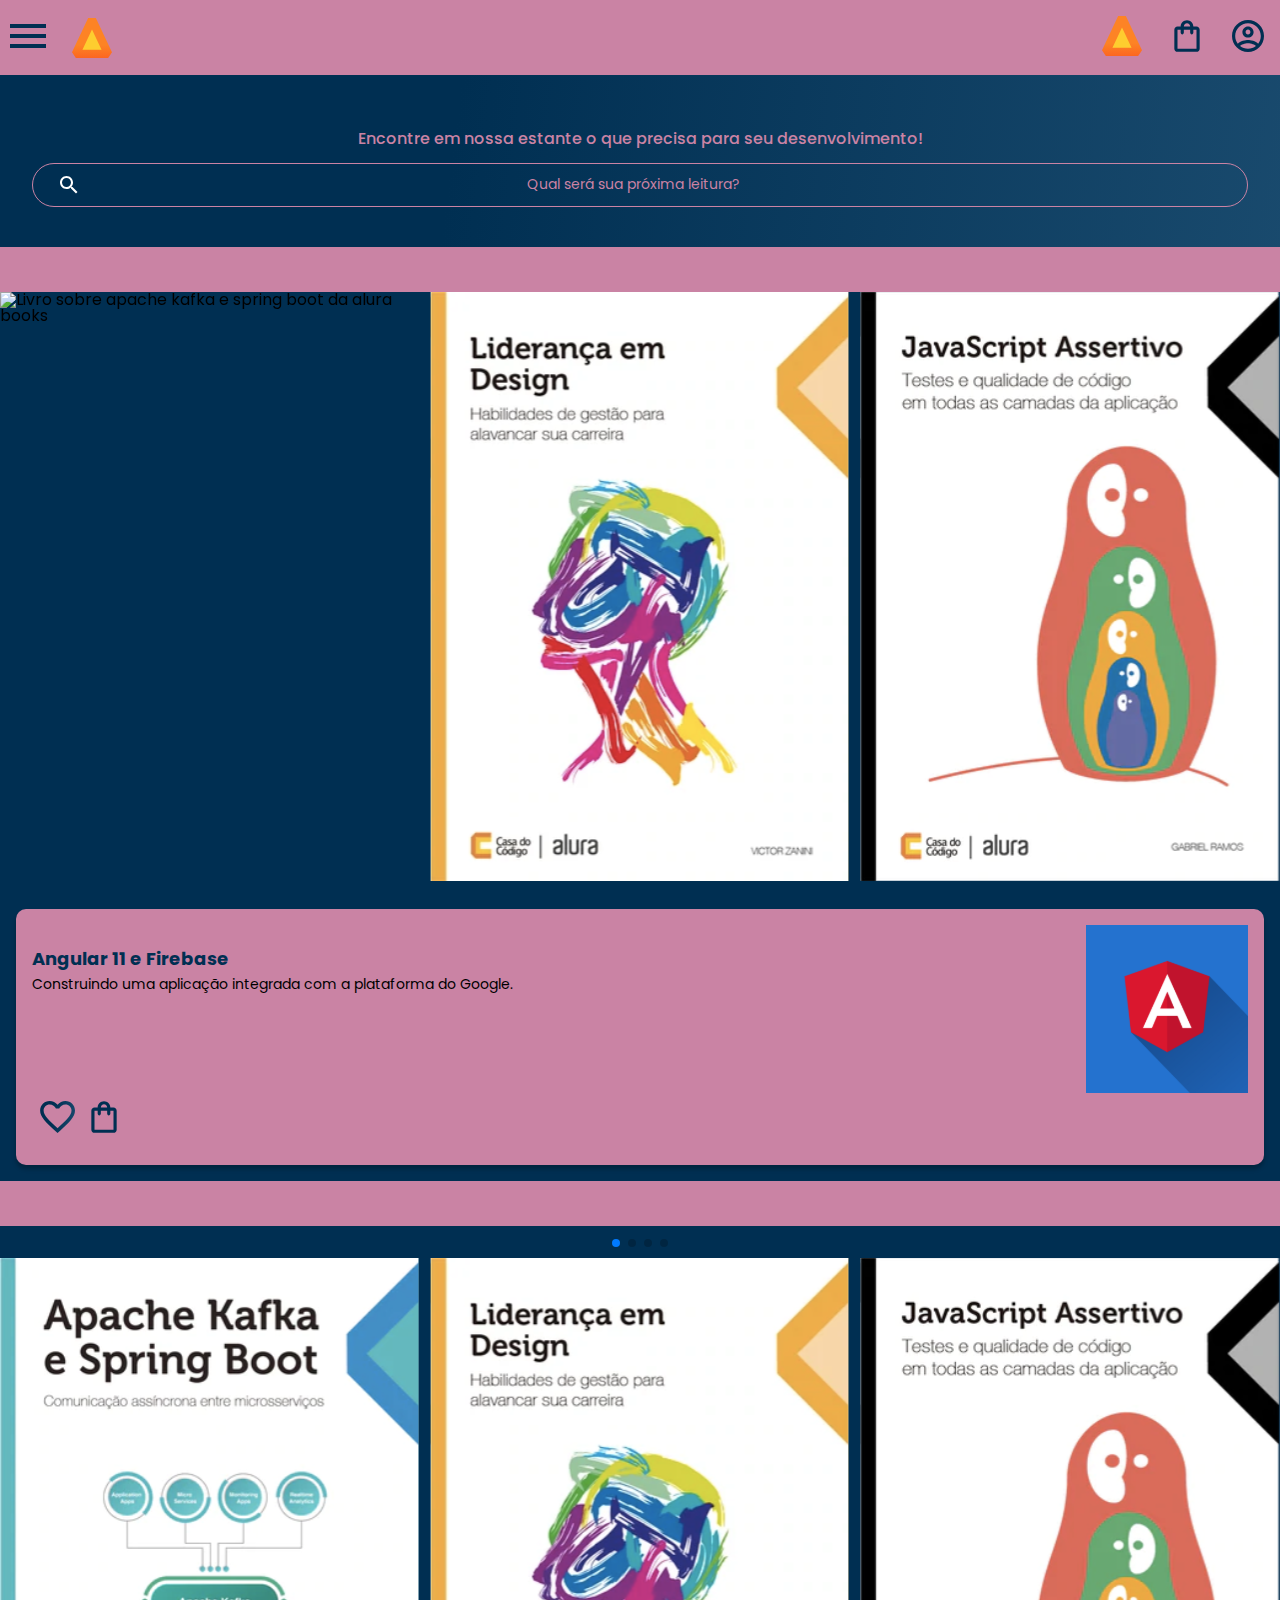
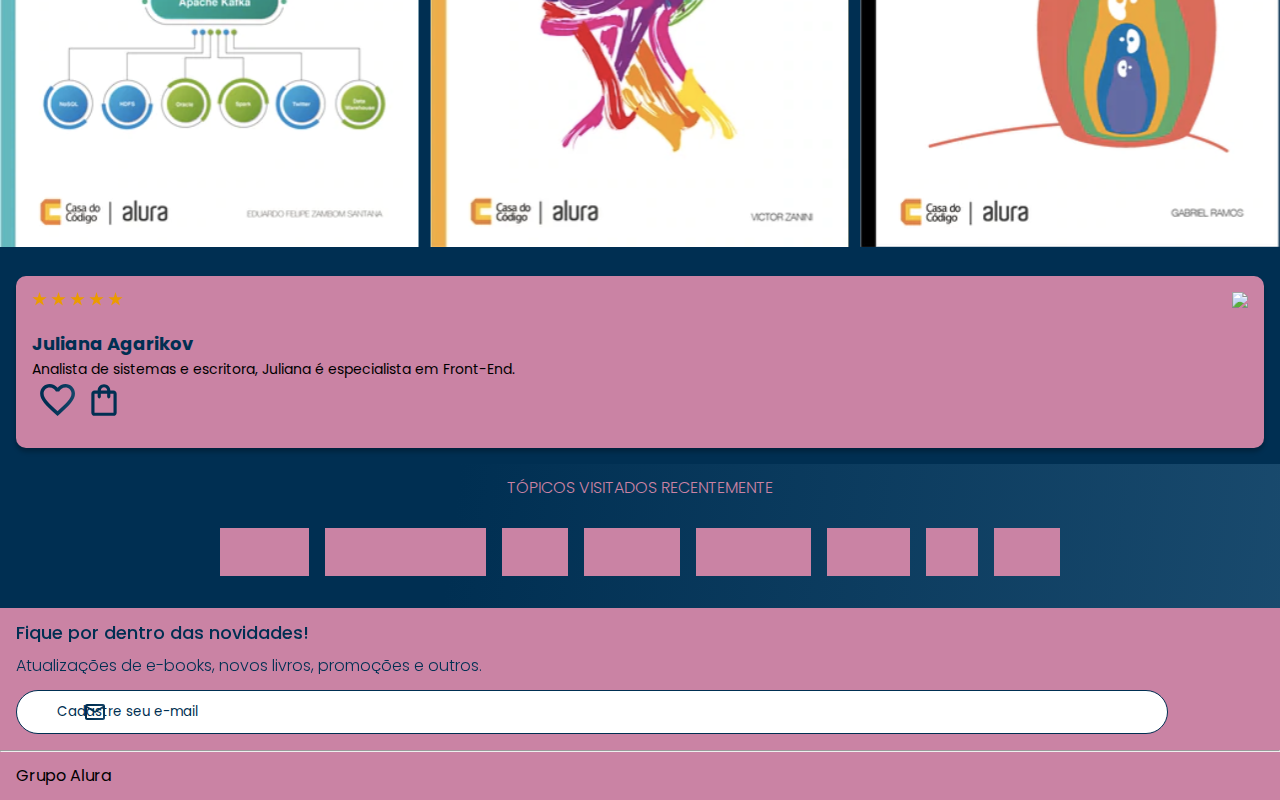
==== books/alura-books-aula12/index.html @ 5cb483cc "Add files via upload" ====
<!DOCTYPE html>
<html>

<head>
  <meta charset="UTF-8">
  <meta name="viewport" content="width=device-width, initial-scale=1.0">
  <title>AluraBooks</title>
  <link rel="stylesheet" href="reset.css">
  <link rel="preconnect" href="https://fonts.googleapis.com">
  <link rel="preconnect" href="https://fonts.gstatic.com" crossorigin>
  <link href="https://fonts.googleapis.com/css2?family=Poppins:wght@300;400;500;700&display=swap" rel="stylesheet">
  <link rel="stylesheet" href="https://cdn.jsdelivr.net/npm/swiper@11/swiper-bundle.min.css" />
  <link rel="stylesheet" href="styles.css">
</head>

<body>
  <header class="cabeçalho">
    <div class="container">
      <input type="checkbox" id="menu" class="container__botao">
      <label for="menu">
        <span class="cabeçalho__menu-hamburguer container__imagem"></span>
      </label>
      <ul class="lista-menu">
        <li class="lista-menu__titulo">Categorias</li>
        <li class="lista-menu__item">
          <a href="#" class="lista-menu__link">Programação</a>
        </li>
        <li class="lista-menu__item">
          <a href="#" class="lista-menu__link">Front-end</a>
        </li>
        <li class="lista-menu__item">
          <a href="#" class="lista-menu__link">Infraestrutura</a>
        </li>
        <li class="lista-menu__item">
          <a href="#" class="lista-menu__link">Business</a>
        </li>
        <li class="lista-menu__item">
          <a href="#" class="lista-menu__link">Design & UX</a>
        </li>
      </ul>
      <img src="img/Logo.svg" alt="Logo da Alurabooks" class="container__imagem">
    </div>
    <div class="container">
      <a href="#"><img src="img/Logo.svg" alt="Meus favoritos" class="container__imagem"></a>
      <a href="#"><img src="img/Compras.svg" alt="Carrinhos de compras" class="container__imagem"></a>
      <a href="#"><img src="img/Usuario.svg" alt="Meu perfil" class="container__imagem"></a>
    </div>
  </header>

  <section class="banner">
    <h2 class="banner__titulo"></h2>
    <p class="banner__texto">Encontre em nossa estante o que precisa para seu desenvolvimento!</p>
    <input type="search" class="banner__pesquisa" placeholder="Qual será sua próxima leitura?">
  </section>

  <section class="carrossel">
    <h2 class="carrossel__titulo">Novos lançamentos</h2>
    <!-- Slider main container -->
    <div class="swiper">
      <!-- Additional required wrapper -->
      <div class="swiper-wrapper">
        <!-- Slides -->
        <div class="swiper-slide"><img src="img/Apachekafka.svg"
            alt="Livro sobre apache kafka e spring boot da alura books"></div>
        <div class="swiper-slide"><img src="img/Liderança.svg"
            alt="Livro sobre liderança em design design da alura books"></div>
        <div class="swiper-slide"><img src="img/Javascript.svg" alt="Livro sobre javascript assertivo da alura books">
        </div>
        <div class="swiper-slide">
          <img src="img/Guia Front-end.svg" alt="Livro Guia front end" />
        </div>
        <div class="swiper-slide">
          <img src="img/Portugol.svg" alt="Livro sobre portugol" />
        </div>
        <div class="swiper-slide">
          <img src="img/Acessibilidade.svg" alt="Livro sobre acessibilidade" />
        </div>
      </div>

      <!-- If we need navigation buttons -->
      <div class="swiper-button-prev"></div>
      <div class="swiper-button-next"></div>

    </div>

    <div class="card">
      <div class="card__descrição">
        <div class="descrição">
          <h3 class="descrição__titulo">Talvez você também se interesse por...</h3>
          <h2 class="descrição__titulo-livro">Angular 11 e Firebase</h2>
          <p class="descrição__texto">
            Construindo uma aplicação integrada com a plataforma do Google.
          </p>
        </div>
        <img src="img/Angular.svg" class="descrição__imagem" />
      </div>
      <div class="card__botões">
        <ul class="botões">
          <li class="botões__item">
            <img src="img/Favoritos.svg" alt="Favoritar livro" />
          </li>
          <li class="botões__item">
            <img src="img/Compras.svg" alt="Adicionar no carrinho de compras" />
          </li>
        </ul>
        <a href="#" class="botões__ancora">Saiba mais</a>
      </div>
    </div>

  </section>

  <section class=”carrossel”>
    <h2 class="carrossel__titulo">Mais vendidos</h2>
    <div class="swiper">
      <!-- Additional required wrapper -->
      <!-- If we need pagination -->
      <div class="swiper-pagination"></div>

      <div class="swiper-wrapper">
        <!-- Slides -->
        <div class="swiper-slide"><img src="img/ApacheKafka.svg"
            alt="Livro sobre apache kafka e spring boot da alura books"></div>
        <div class="swiper-slide"><img src="img/Liderança.svg" alt="Livro sobre liderança em design da alura books">
        </div>
        <div class="swiper-slide"><img src="img/Javascript.svg" alt="Livro sobre javascript assertivo da alurabooks">
        </div>
        <div class="swiper-slide"><img src="img/Guia Front-end.svg" alt="Livro Guia front end"></div>
        <div class="swiper-slide"><img src="img/Portugol.svg" alt="Livro sobre portugol"></div>
        <div class="swiper-slide"><img src="img/Acessibilidade.svg" alt="livro sobre acessibilidade"></div>
      </div>

      <!-- If we need navigation buttons -->
      <div class="swiper-button-prev"></div>
      <div class="swiper-button-next"></div>
    </div>

    <div class="card">
      <!-- 1º linha -->
      <div class="card__descrição">
        <!-- 1º coluna -->
        <div class="descrição">
          <img src="img/Estrelinhas.svg" alt="Avaliação 5 estrelas">
          <h3 class="descrição__titulo">Autora do Mês</h3>
          <h2 class="descrição__titulo-livro">Juliana Agarikov</h2>
          <p class="descrição__texto">Analista de sistemas e escritora, Juliana é especialista em Front-End.
          </p>
        </div>
        <!-- 2º coluna -->
        <img src="img/Escritora.svg" class="descrição__imagem">
      </div>

      <!-- 2º linha -->
      <div class="card__botões">
        <!-- 1º coluna -->
        <ul class="botões">
          <li class="botões__item"><img src="img/Favoritos.svg" alt="Favoritar livro"></li>
          <li class="botões__item"><img src="img/Compras.svg" alt="Adicionar no carrinho de compras"></li>
        </ul>
        <!-- 2º coluna -->
        <a href="#" class="botões__ancora">Saiba mais</a>
      </div>
    </div>



  </section>

  <section class="tópicos">
    <h2 class="tópicos__titulo">TÓPICOS VISITADOS RECENTEMENTE</h2>
    <ul class="tópicos__lista">
      <li class="tópicos__item"><a href="#" class="tópicos__link">Android</a></li>
      <li class="tópicos__item">
        <a href="#" class="tópicos__link">Marketing Digital</a>
      </li>
      <li class="tópicos__item">
        <a href="#" class="tópicos__link">Agile</a>
      </li>
      <li class="tópicos__item">
        <a href="#" class="tópicos__link">Startups</a>
      </li>
      <li class="tópicos__item">
        <a href="#" class="tópicos__link">HTML & CSS</a>
      </li>
      <li class="tópicos__item">
        <a href="#" class="tópicos__link">Python</a>
      </li>
      <li class="tópicos__item">
        <a href="#" class="tópicos__link">OO</a>
      </li>
      <li class="tópicos__item">
        <a href="#" class="tópicos__link">Java</a>
      </li>
    </ul>
  </section>

  <section class="contato">
    <h2 class="contato__titulo">Fique por dentro das novidades!</h2>
    <p class="contato__texto">
      Atualizações de e-books, novos livros, promoções e outros.
    </p>
    <input type="email" placeholder="Cadastre seu e-mail" class="contato__email" />
  </section>

  <hr />

  <footer class="rodapé">
    <h2 class="rodapé__titulo">Grupo Alura</h2>
  </footer>

  <script src="https://cdn.jsdelivr.net/npm/swiper@11/swiper-bundle.min.js"></script>
  <script>
    const swiper = new Swiper(".swiper", {
      spaceBetween: 10,
      slidesPerView: 3,
      pagination: {
        el: ".swiper-pagination",
        type: "bullets",
      },
    });
  </script>
</body>

</html>
---- books/alura-books-aula12/styles.css ----
@import url("styles/header.css");
@import url("styles/banner.css");
@import url("styles/carrossel.css");
@import url("styles/topicos.css");
@import url("styles/contato.css");
@import url("styles/rodapé.css");

:root {
    --cor-de-fundo: #002F52;
    --branco: #ca83a4;
    --laranja: #ca83a4;;
    --azul-degrade: linear-gradient(97.54deg, #002f52 35.49%, #326589 165.37%);
    --fonte-principal: "Poppins";
    --azul: #002F52;
}

body {
    background-color: var(--cor-de-fundo);
    font-family: var(--fonte-principal);
    font-size: 16px;
    font-weight: 400;
}
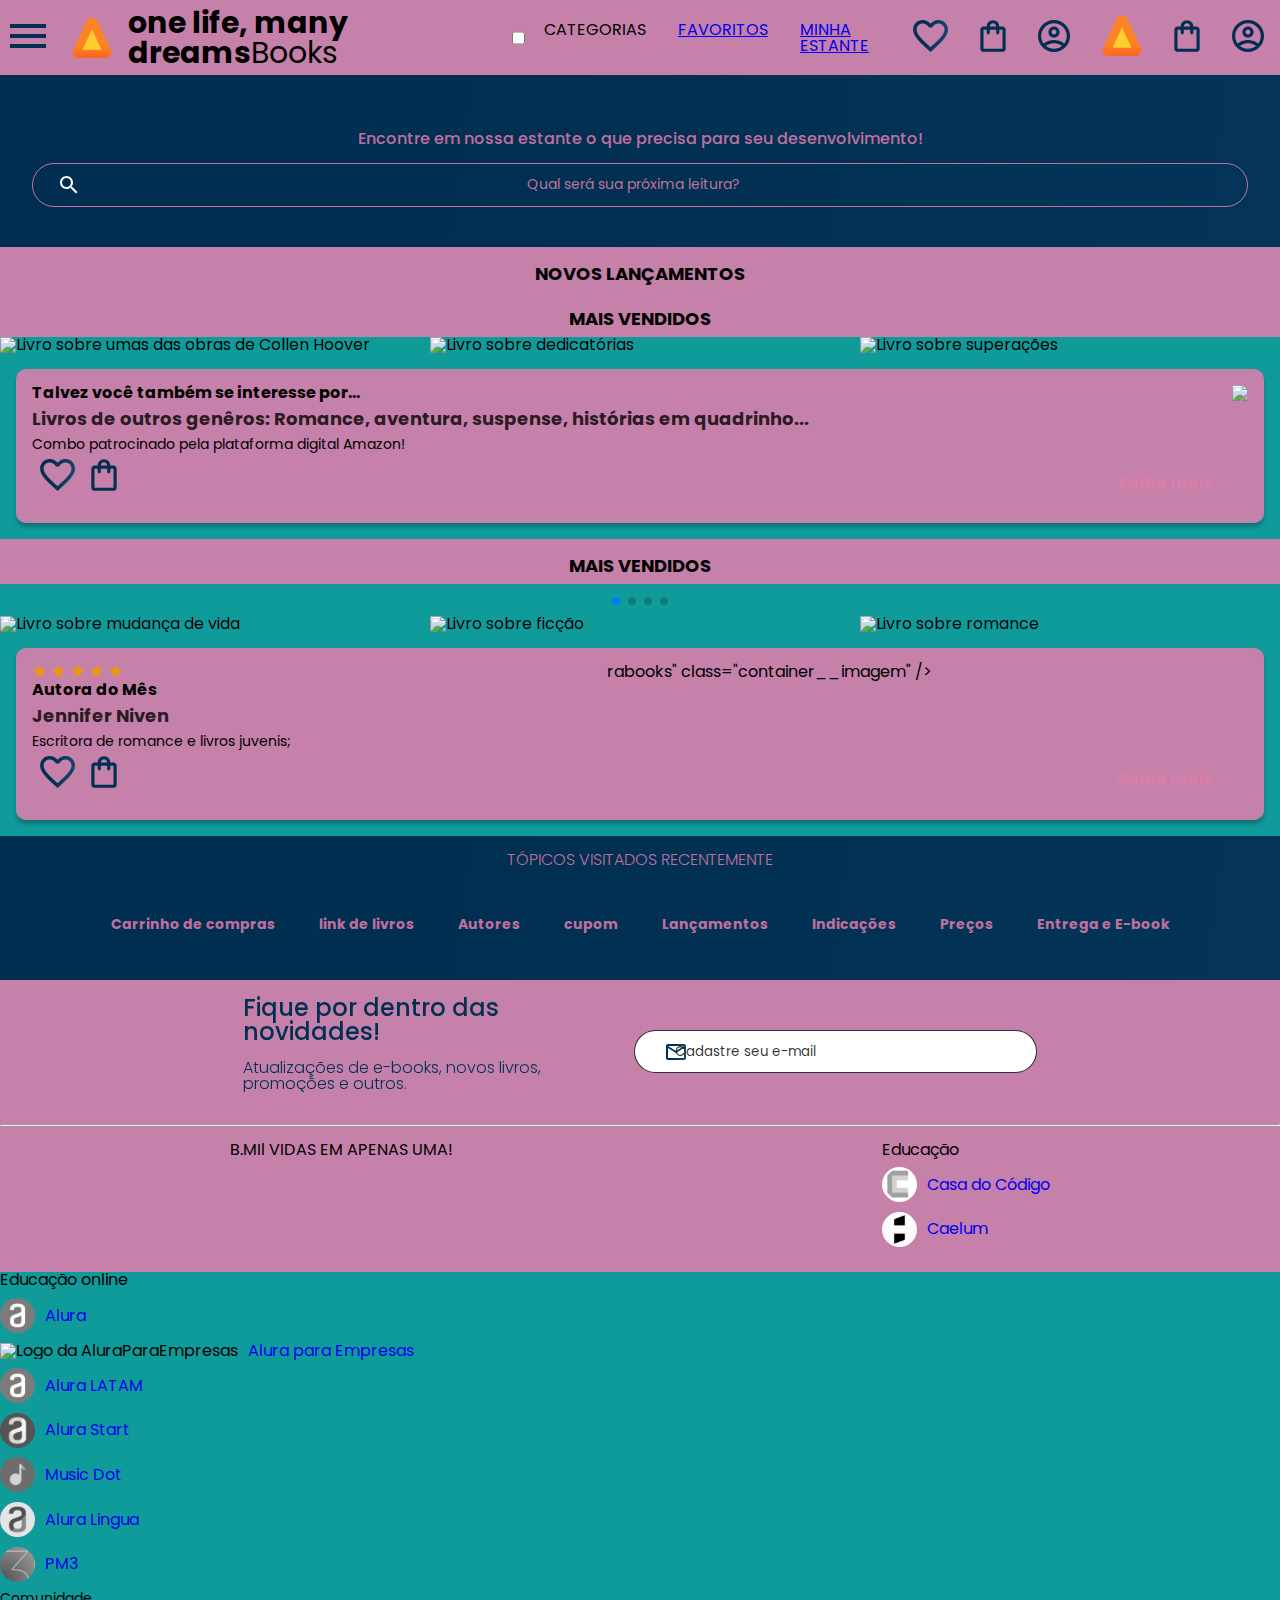
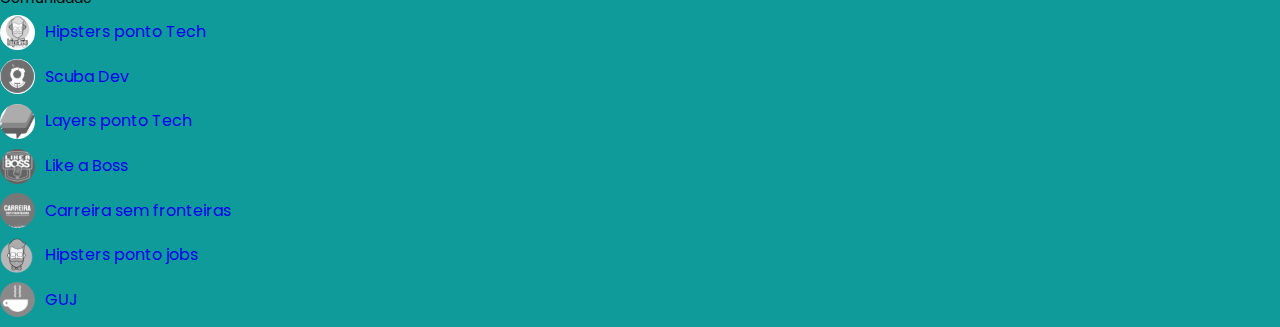
==== commit 3db1e901: "Add files via upload" ====
--- a/books/alura-books-aula12/index.html
+++ b/books/alura-books-aula12/index.html
@@ -4,12 +4,13 @@
 <head>
   <meta charset="UTF-8">
   <meta name="viewport" content="width=device-width, initial-scale=1.0">
-  <title>AluraBooks</title>
+  <title>Biblioteca Mil vidas em apenas uma!</title>
   <link rel="stylesheet" href="reset.css">
   <link rel="preconnect" href="https://fonts.googleapis.com">
   <link rel="preconnect" href="https://fonts.gstatic.com" crossorigin>
   <link href="https://fonts.googleapis.com/css2?family=Poppins:wght@300;400;500;700&display=swap" rel="stylesheet">
   <link rel="stylesheet" href="https://cdn.jsdelivr.net/npm/swiper@11/swiper-bundle.min.css" />
+  <link href="https://fonts.googleapis.com/css?family=Josefin+Sans:wght@400;700&display=swap" rel="stylesheet">
   <link rel="stylesheet" href="styles.css">
 </head>
 
@@ -20,31 +21,49 @@
       <label for="menu">
         <span class="cabeçalho__menu-hamburguer container__imagem"></span>
       </label>
-      <ul class="lista-menu">
-        <li class="lista-menu__titulo">Categorias</li>
-        <li class="lista-menu__item">
-          <a href="#" class="lista-menu__link">Programação</a>
-        </li>
-        <li class="lista-menu__item">
-          <a href="#" class="lista-menu__link">Front-end</a>
-        </li>
-        <li class="lista-menu__item">
-          <a href="#" class="lista-menu__link">Infraestrutura</a>
-        </li>
-        <li class="lista-menu__item">
-          <a href="#" class="lista-menu__link">Business</a>
-        </li>
-        <li class="lista-menu__item">
-          <a href="#" class="lista-menu__link">Design & UX</a>
-        </li>
-      </ul>
+      <ul class="lista-menu"
+    li class="lista-menu item">
+        <a href="#" class="lista-menu_link">Programação</a>
+    </li>
+    <li class="lista-menu item">
+        <a href="#" class="lista-menu_link">Front-end</a>
+    </li>
+    <li class="lista-menu__item">
+        <a href="#" class="lista-menu_link">Infraestrutura</a>
+    </li>
+    <li class="lista-menu_item">
+        <a href="#" class="lista-menu_link">Business</a>
+    </li>
+    <li class="lista-menu_item">
+        <a href="#" class="lista-menu_link">Design & UX</a>
+    </li>
+</ul>
       <img src="img/Logo.svg" alt="Logo da Alurabooks" class="container__imagem">
-    </div>
+      <h1 class="container__titulo"> <b class="container__titulo--negrito">one life, many dreams</b>Books</h1>
+    </div>
+   
+<ul class="opções">
+  <input type="checkbox" id="opções-menu" class="opções_botão">
+  <label for="opções-menu">
+      <li class="opções_item">Categorias</li>
+  </label>
+
+  <li class="opções_item"><a href="#" class="opções_link">Favoritos</a></li>
+  <li class="opções_item"><a href="#" class="opções_link">Minha estante</a></li>
+</ul>
+
+ 
     <div class="container">
-      <a href="#"><img src="img/Logo.svg" alt="Meus favoritos" class="container__imagem"></a>
+      <a href="#"><img src="img/Favoritos.svg" alt="Meus favoritos" class="container__imagem container__imagem-transparente"></a>
       <a href="#"><img src="img/Compras.svg" alt="Carrinhos de compras" class="container__imagem"></a>
       <a href="#"><img src="img/Usuario.svg" alt="Meu perfil" class="container__imagem"></a>
-    </div>
+  </div>
+  
+  </div> <div class="container">
+    <a href="#"><img src="img/Logo.svg" alt="Meus favoritos" class="container__imagem"></a>
+    <a href="#"><img src="img/Compras.svg" alt="Carrinhos de compras" class="container__imagem"></a>
+    <a href="#"><img src="img/Usuario.svg" alt="Meu perfil" class="container__imagem"></a>
+  </div>
   </header>
 
   <section class="banner">
@@ -55,25 +74,31 @@
 
   <section class="carrossel">
     <h2 class="carrossel__titulo">Novos lançamentos</h2>
-    <!-- Slider main container -->
-    <div class="swiper">
+    <!-- Código omitido… -->
+</section>
+
+<section class="carrossel">
+    <h2 class="carrossel__titulo">Mais vendidos</h2>
+    <!-- Código omitido… -->
+</section>
+ <div class="swiper">
       <!-- Additional required wrapper -->
       <div class="swiper-wrapper">
         <!-- Slides -->
-        <div class="swiper-slide"><img src="img/Apachekafka.svg"
-            alt="Livro sobre apache kafka e spring boot da alura books"></div>
-        <div class="swiper-slide"><img src="img/Liderança.svg"
-            alt="Livro sobre liderança em design design da alura books"></div>
-        <div class="swiper-slide"><img src="img/Javascript.svg" alt="Livro sobre javascript assertivo da alura books">
+        <div class="swiper-slide"><img src="img/ladoFDA.jpg"
+            alt="Livro sobre umas das obras de Collen Hoover"></div>
+        <div class="swiper-slide"><img src="img/imperfC.jpg"
+            alt="Livro sobre dedicatórias"></div>
+        <div class="swiper-slide"><img src="img/assimqacaba.jpg" alt="Livro sobre superações">
         </div>
         <div class="swiper-slide">
-          <img src="img/Guia Front-end.svg" alt="Livro Guia front end" />
+          <img src="img/tudome.jpg" alt="Livro collen" />
         </div>
         <div class="swiper-slide">
-          <img src="img/Portugol.svg" alt="Livro sobre portugol" />
+          <img src="img/2chance.jpg" alt="Livro collen" />
         </div>
         <div class="swiper-slide">
-          <img src="img/Acessibilidade.svg" alt="Livro sobre acessibilidade" />
+          <img src="img/assimqcomeça.jpg" alt="Livro collen" />
         </div>
       </div>
 
@@ -87,12 +112,12 @@
       <div class="card__descrição">
         <div class="descrição">
           <h3 class="descrição__titulo">Talvez você também se interesse por...</h3>
-          <h2 class="descrição__titulo-livro">Angular 11 e Firebase</h2>
+          <h2 class="descrição__titulo-livro">Livros de outros genêros: Romance, aventura, suspense, histórias em quadrinho...</h2>
           <p class="descrição__texto">
-            Construindo uma aplicação integrada com a plataforma do Google.
+            Combo patrocinado pela plataforma digital Amazon!
           </p>
         </div>
-        <img src="img/Angular.svg" class="descrição__imagem" />
+        <img src="img/amazon.jpeg" class="descrição__imagem" />
       </div>
       <div class="card__botões">
         <ul class="botões">
@@ -118,15 +143,15 @@
 
       <div class="swiper-wrapper">
         <!-- Slides -->
-        <div class="swiper-slide"><img src="img/ApacheKafka.svg"
-            alt="Livro sobre apache kafka e spring boot da alura books"></div>
-        <div class="swiper-slide"><img src="img/Liderança.svg" alt="Livro sobre liderança em design da alura books">
-        </div>
-        <div class="swiper-slide"><img src="img/Javascript.svg" alt="Livro sobre javascript assertivo da alurabooks">
-        </div>
-        <div class="swiper-slide"><img src="img/Guia Front-end.svg" alt="Livro Guia front end"></div>
-        <div class="swiper-slide"><img src="img/Portugol.svg" alt="Livro sobre portugol"></div>
-        <div class="swiper-slide"><img src="img/Acessibilidade.svg" alt="livro sobre acessibilidade"></div>
+        <div class="swiper-slide"><img src="img/poderdoH.jpg"
+            alt="Livro sobre mudança de vida"></div>
+        <div class="swiper-slide"><img src="img/bdmn.jpg" alt="Livro sobre ficção">
+        </div>
+        <div class="swiper-slide"><img src="img/incrivel.jpg" alt="Livro sobre romance">
+        </div>
+        <div class="swiper-slide"><img src="img/sapatinhoss.jpg" alt="Livro de poemas"></div>
+        <div class="swiper-slide"><img src="img/amor.jpg" alt="Livro sobre romance"></div>
+        <div class="swiper-slide"><img src="img/orgulho.jpg" alt="livro sobre superação e romance "></div>
       </div>
 
       <!-- If we need navigation buttons -->
@@ -141,12 +166,13 @@
         <div class="descrição">
           <img src="img/Estrelinhas.svg" alt="Avaliação 5 estrelas">
           <h3 class="descrição__titulo">Autora do Mês</h3>
-          <h2 class="descrição__titulo-livro">Juliana Agarikov</h2>
-          <p class="descrição__texto">Analista de sistemas e escritora, Juliana é especialista em Front-End.
+          <h2 class="descrição__titulo-livro">Jennifer Niven</h2>
+          <p class="descrição__texto">Escritora de romance e livros juvenis;
           </p>
         </div>
-        <!-- 2º coluna -->
-        <img src="img/Escritora.svg" class="descrição__imagem">
+        <!-- 2º coluna -->rabooks" class="container__imagem" />
+<h1 clas
+        <img src="img/jenni.jpg" class="descrição__imagem">
       </div>
 
       <!-- 2º linha -->
@@ -168,46 +194,120 @@
   <section class="tópicos">
     <h2 class="tópicos__titulo">TÓPICOS VISITADOS RECENTEMENTE</h2>
     <ul class="tópicos__lista">
-      <li class="tópicos__item"><a href="#" class="tópicos__link">Android</a></li>
-      <li class="tópicos__item">
-        <a href="#" class="tópicos__link">Marketing Digital</a>
-      </li>
-      <li class="tópicos__item">
-        <a href="#" class="tópicos__link">Agile</a>
-      </li>
-      <li class="tópicos__item">
-        <a href="#" class="tópicos__link">Startups</a>
-      </li>
-      <li class="tópicos__item">
-        <a href="#" class="tópicos__link">HTML & CSS</a>
-      </li>
-      <li class="tópicos__item">
-        <a href="#" class="tópicos__link">Python</a>
-      </li>
-      <li class="tópicos__item">
-        <a href="#" class="tópicos__link">OO</a>
-      </li>
-      <li class="tópicos__item">
-        <a href="#" class="tópicos__link">Java</a>
+      <li class="tópicos__item"><a href="#" class="tópicos__link">Carrinho de compras</a></li>
+      <li class="tópicos__item">
+        <a href="#" class="tópicos__link">link de livros</a>
+      </li>
+      <li class="tópicos__item">
+        <a href="#" class="tópicos__link">Autores</a>
+      </li>
+      <li class="tópicos__item">
+        <a href="#" class="tópicos__link">cupom</a>
+      </li>
+      <li class="tópicos__item">
+        <a href="#" class="tópicos__link">Lançamentos</a>
+      </li>
+      <li class="tópicos__item">
+        <a href="#" class="tópicos__link">Indicações</a>
+      </li>
+      <li class="tópicos__item">
+        <a href="#" class="tópicos__link">Preços</a>
+      </li>
+      <li class="tópicos__item">
+        <a href="#" class="tópicos__link">Entrega e E-book</a>
       </li>
     </ul>
   </section>
 
   <section class="contato">
-    <h2 class="contato__titulo">Fique por dentro das novidades!</h2>
-    <p class="contato__texto">
-      Atualizações de e-books, novos livros, promoções e outros.
-    </p>
-    <input type="email" placeholder="Cadastre seu e-mail" class="contato__email" />
-  </section>
-
+    <div class="contato__descrição">
+            <h2 class="contato__titulo">Fique por dentro das novidades!</h2>
+            <p class="contato__texto">Atualizações de e-books, novos livros, promoções e outros.</p>
+    </div>
+    <input type="email" placeholder="Cadastre seu e-mail" class="contato__email">
+</section>
   <hr />
 
   <footer class="rodapé">
-    <h2 class="rodapé__titulo">Grupo Alura</h2>
-  </footer>
-
-  <script src="https://cdn.jsdelivr.net/npm/swiper@11/swiper-bundle.min.js"></script>
+    <h2 class="rodapé__titulo">B.MIl VIDAS EM APENAS UMA!</h2>
+    <ul class="lista-rodapé">
+      <li class="lista-rodapé_titulo">Educação</li>
+      <li class="lista-rodapé__item">
+          <img src="img/CasaDoCodigo.svg" alt="Logo da Casa do Código">
+          <a href="#" class="lista-rodapé__link">Casa do Código</a>
+      </li>
+      <li class="lista-rodapé__item">
+          <img src="img/Caelum.svg" alt="Logo da Caelum">
+          <a href="#" class="lista-rodapé__link">Caelum</a>
+      </li>
+  </ul>
+</footer>
+
+<ul class="lista-rodapé">
+  <li class="lista-rodapé_titulo">Educação online</li>
+  <li class="lista-rodapé__item">
+      <img src="img/Alura.svg" alt="Logo da Alura">
+      <a href="#" class="lista-rodapé__link">Alura</a>
+  </li>
+  <li class="lista-rodapé__item">
+      <img src="img/AluraParaEmpresas.svg" alt="Logo da AluraParaEmpresas">
+      <a href="#" class="lista-rodapé__link">Alura para Empresas</a>
+  </li>
+  <li class="lista-rodapé__item">
+      <img src="img/AluraLATAM.svg" alt="Logo da Alura Latam">
+      <a href="#" class="lista-rodapé__link">Alura LATAM</a>
+  </li>
+  <li class="lista-rodapé__item">
+      <img src="img/AluraStart.svg" alt="Logo da Alura START">
+      <a href="#" class="lista-rodapé__link">Alura Start</a>
+  </li>
+  <li class="lista-rodapé__item">
+      <img src="img/MusicDot.svg" alt="Logo da Music Dot">
+      <a href="#" class="lista-rodapé__link">Music Dot</a>
+  </li>
+  <li class="lista-rodapé__item">
+      <img src="img/AluraLingua.svg" alt="Logo da Alura Lingua">
+      <a href="#" class="lista-rodapé__link">Alura Lingua</a>
+  </li>
+  <li class="lista-rodapé__item">
+      <img src="img/PM3.svg" alt="Logo da PM3">
+      <a href="#" class="lista-rodapé__link">PM3</a>
+  </li>
+</ul>
+
+<ul class="lista-rodapé">
+  <li class="lista-rodapé__titulo">Comunidade</li>
+  <li class="lista-rodapé__item">
+      <img src="img/HipstersTech.svg" alt="Logo do Hipsters ponto Tech">
+      <a href="#" class="lista-rodapé__link">Hipsters ponto Tech</a>
+  </li>
+  <li class="lista-rodapé__item">
+      <img src="img/ScubaDev.svg" alt="Logo do Scuba Dev">
+      <a href="#" class="lista-rodapé__link">Scuba Dev</a>
+  </li>
+  <li class="lista-rodapé__item">
+      <img src="img/LayersTech.svg" alt="Logo do Layers ponto Tech">
+      <a href="#" class="lista-rodapé__link">Layers ponto Tech</a>
+  </li>
+  <li class="lista-rodapé__item">
+      <img src="img/LikeABoss.svg" alt="Logo do Like a Boss">
+      <a href="#" class="lista-rodapé__link">Like a Boss</a>
+  </li>
+  <li class="lista-rodapé__item">
+      <img src="img/CarreiraSemFronteira.svg" alt="Logo do Carreira sem fronteiras">
+      <a href="#" class="lista-rodapé__link">Carreira sem fronteiras</a>
+  </li>
+  <li class="lista-rodapé__item">
+      <img src="img/HipstersJobs.svg" alt="Logo do Hipsters ponto jobs">
+      <a href="#" class="lista-rodapé__link">Hipsters ponto jobs</a>
+  </li>
+  <li class="lista-rodapé__item">
+      <img src="img/GUJ.svg" alt="Logo do GUJ">
+      <a href="#" class="lista-rodapé__link">GUJ</a>
+  </li>
+</ul>
+
+ <script src="https://cdn.jsdelivr.net/npm/swiper@11/swiper-bundle.min.js"></script>
   <script>
     const swiper = new Swiper(".swiper", {
       spaceBetween: 10,
--- a/books/alura-books-aula12/styles.css
+++ b/books/alura-books-aula12/styles.css
@@ -6,12 +6,12 @@
 @import url("styles/rodapé.css");
 
 :root {
-    --cor-de-fundo: #002F52;
-    --branco: #ca83a4;
-    --laranja: #ca83a4;;
-    --azul-degrade: linear-gradient(97.54deg, #002f52 35.49%, #326589 165.37%);
+    --cor-de-fundo: #109b9b;
+    --branco: #e07dabde;
+    --rosa: #d66097;;
+    --azul-degrade: linear-gradient(97.54deg, #002f52 35.49%, #08395c 165.37%);
     --fonte-principal: "Poppins";
-    --azul: #002F52;
+    --azul: #000000ce;
 }
 
 body {
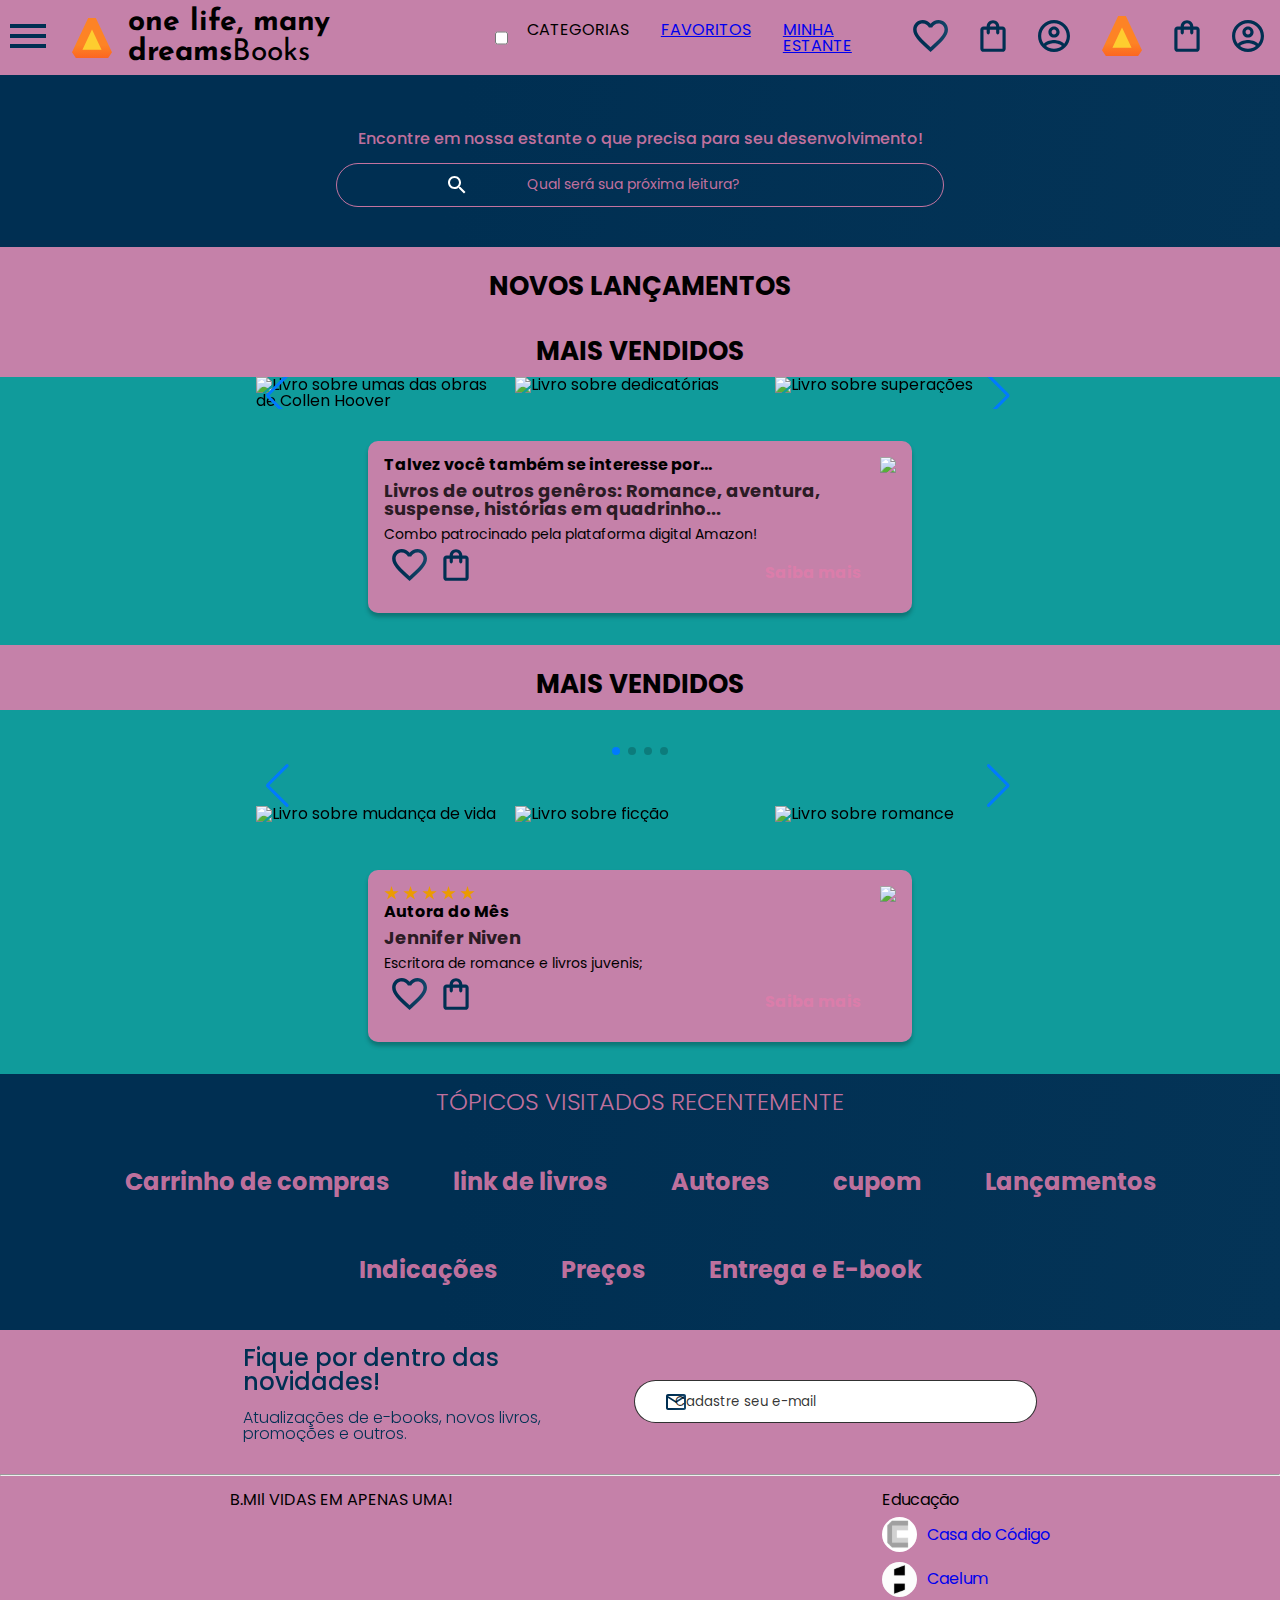
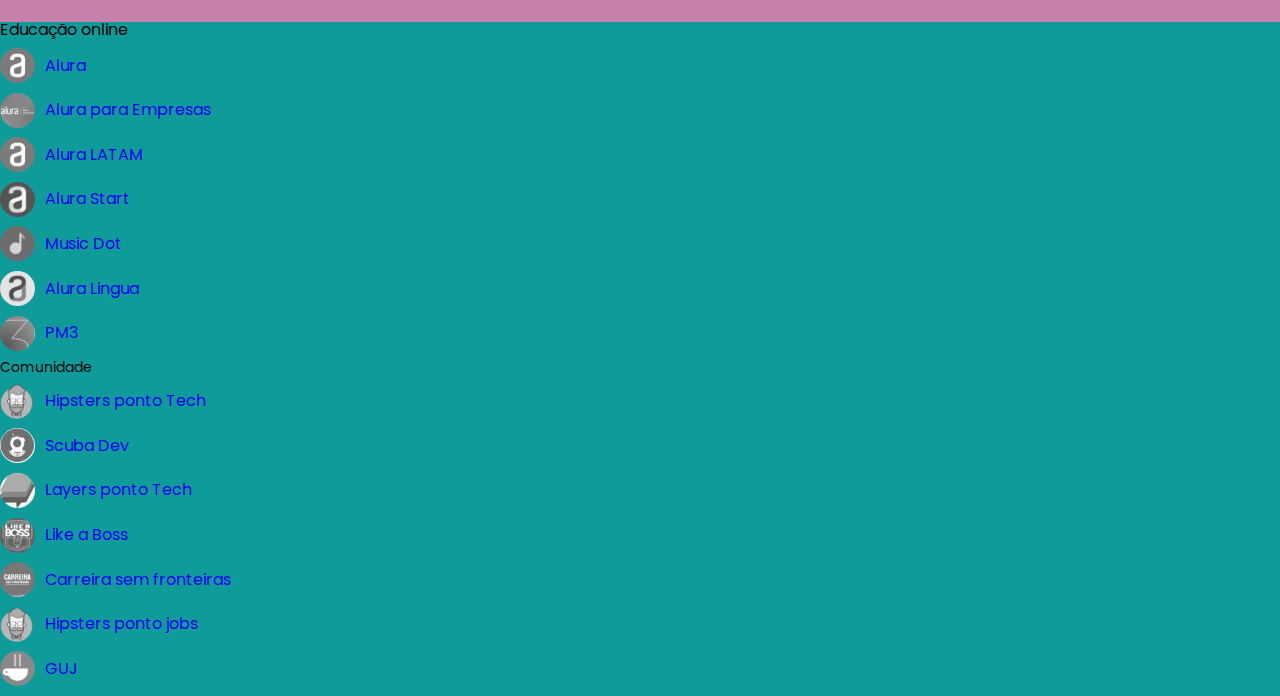
==== commit 14794015: "Add files via upload" ====
--- a/books/alura-books-aula12/index.html
+++ b/books/alura-books-aula12/index.html
@@ -170,9 +170,9 @@
           <p class="descrição__texto">Escritora de romance e livros juvenis;
           </p>
         </div>
-        <!-- 2º coluna -->rabooks" class="container__imagem" />
 <h1 clas
-        <img src="img/jenni.jpg" class="descrição__imagem">
+<img src="img/jenni.jpg" class="descrição_imagem">
+<img src="img/jenni.jpg" class="descrição__imagem">
       </div>
 
       <!-- 2º linha -->
@@ -250,7 +250,7 @@
       <a href="#" class="lista-rodapé__link">Alura</a>
   </li>
   <li class="lista-rodapé__item">
-      <img src="img/AluraParaEmpresas.svg" alt="Logo da AluraParaEmpresas">
+      <img src="img/AluraEmpresas.svg" alt="Logo da AluraParaEmpresas">
       <a href="#" class="lista-rodapé__link">Alura para Empresas</a>
   </li>
   <li class="lista-rodapé__item">
@@ -278,7 +278,7 @@
 <ul class="lista-rodapé">
   <li class="lista-rodapé__titulo">Comunidade</li>
   <li class="lista-rodapé__item">
-      <img src="img/HipstersTech.svg" alt="Logo do Hipsters ponto Tech">
+      <img src="img/HipstersJobs.svg" alt="Logo do Hipsters ponto Tech">
       <a href="#" class="lista-rodapé__link">Hipsters ponto Tech</a>
   </li>
   <li class="lista-rodapé__item">
--- a/books/alura-books-aula12/styles.css
+++ b/books/alura-books-aula12/styles.css
@@ -12,6 +12,8 @@
     --azul-degrade: linear-gradient(97.54deg, #002f52 35.49%, #08395c 165.37%);
     --fonte-principal: "Poppins";
     --azul: #000000ce;
+    --fonte-secundario: "Josefin Sans";
+    --preto: #000000;
 }
 
 body {
